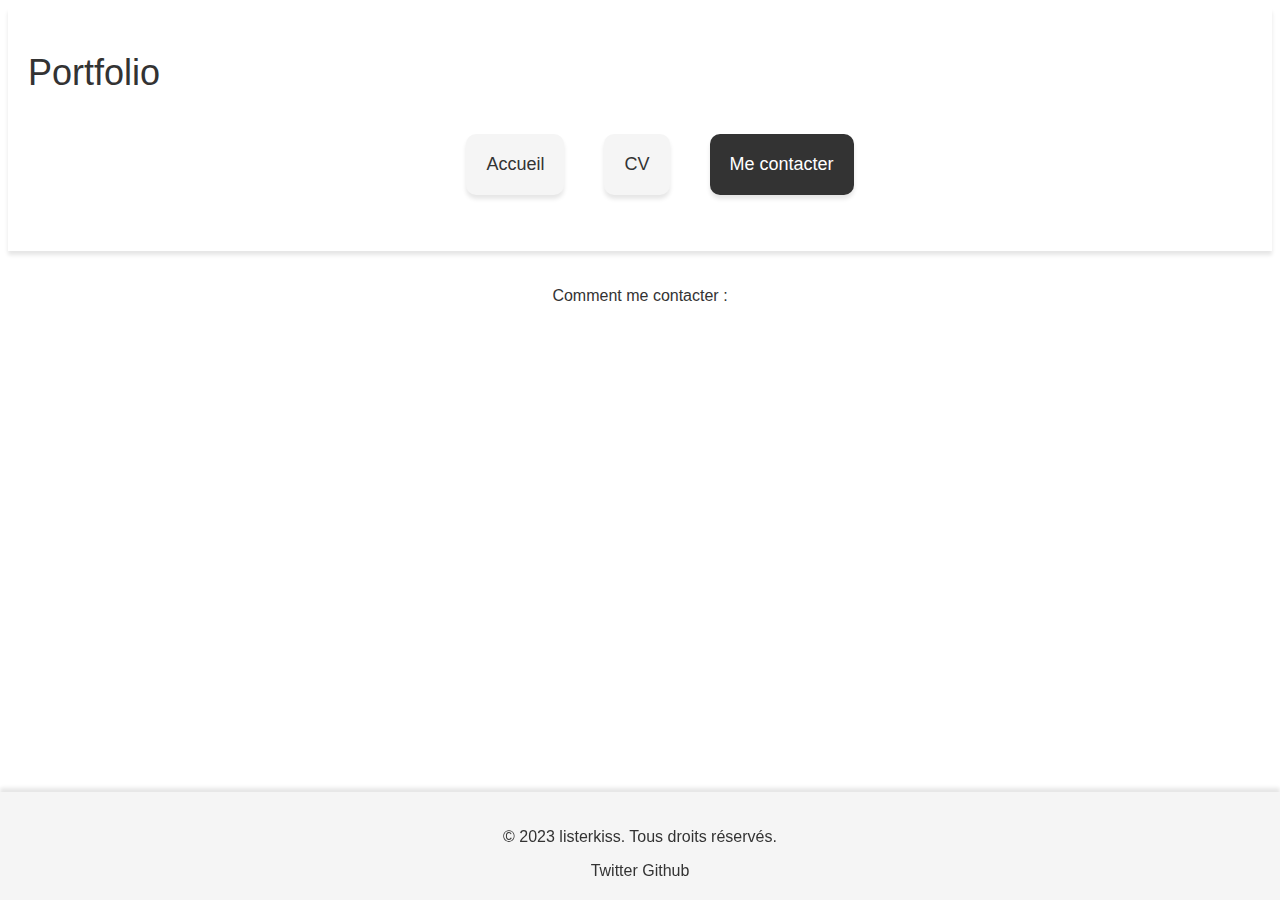
==== contact.html @ 39fbb6c3 "Optimisation" ====
<!DOCTYPE html>
<html lang="fr">
<head>
	<meta charset="UTF-8">
	<meta http-equiv="X-UA-Compatible" content="IE=edge">
	<meta name="viewport" content="width=device-width, initial-scale=1.0">
	<link rel="stylesheet" href="style.css">
	<title>Portfolio - ListerKiss</title>
</head>
<body>
		<header>
			<h1>Portfolio</h1>
			<nav>
				<ul>
					<li><a href="index.html">Accueil</a></li>
					<li><a href="cv.html">CV</a></li>
					<li><a href="contact.html" class="active">Me contacter</a></li>
				</ul>
			</nav>
		</header>
	
		<main>
<p>Comment me contacter :</p>
		</main>
	
		<footer>
			<p>&copy; 2023 listerkiss. Tous droits réservés.</p>
			<a href="https://twitter.com/listerkiss">Twitter</a>
			<a href="gttps://www.github.com/listerkiss">Github</a>
		</footer>
</body>
</html>
---- style.css ----
body {
	font-family: 'Roboto', sans-serif;
	color: #333;
}

a {
	color: #333;
	text-decoration: none;
}

a:hover {
	color: #666;
}

h1, h2, h3 {
	margin-bottom: 20px;
}

/* styles pour l'en-tête */

header {
	background-color: #ffffff;
	padding: 20px;
	box-shadow: 0 4px 4px rgba(0, 0, 0, 0.1);
}

h1 {
	font-size: 36px;
	font-weight: 500;
	margin-bottom: 10px;
}

nav {
	margin-top: 10px;
}

nav ul {
	list-style: none;
	display: flex;
}

nav li {
	margin-right: 20px;
}

nav a {
	font-size: 18px;
	font-weight: 500;
	padding: 10px;
	border-radius: 10px;
	transition: background-color 0.3s ease;
}

nav a:hover, nav a.active {
	background-color: #333;
	color: #fff;
}

/* styles pour la section principale */

main {
	max-width: 800px;
	margin: 0 auto;
	padding: 20px;
	text-align: center;
}

/* styles pour la liste de projets */

ul {
	list-style: none;
	display: flex;
	justify-content: center;
	flex-wrap: wrap;
	margin-top: 20px;
}

li {
	margin: 20px;
	list-style: none;
}

li a {
	display: block;
	background-color: #f5f5f5;
	padding: 20px;
	border-radius: 10px;
	box-shadow: 0 4px 4px rgba(0, 0, 0, 0.1);
	transition: box-shadow 0.3s ease;
}

li a:hover {
	box-shadow: 0 8px 8px rgba(0, 0, 0, 0)
}

footer {
	position: fixed;
	bottom: 0;
	left: 0;
	right: 0;
	text-align: center;
	background-color: #f5f5f5;
	padding: 20px;
	box-shadow: 0 -4px 4px rgba(0, 0, 0, 0.1);
}
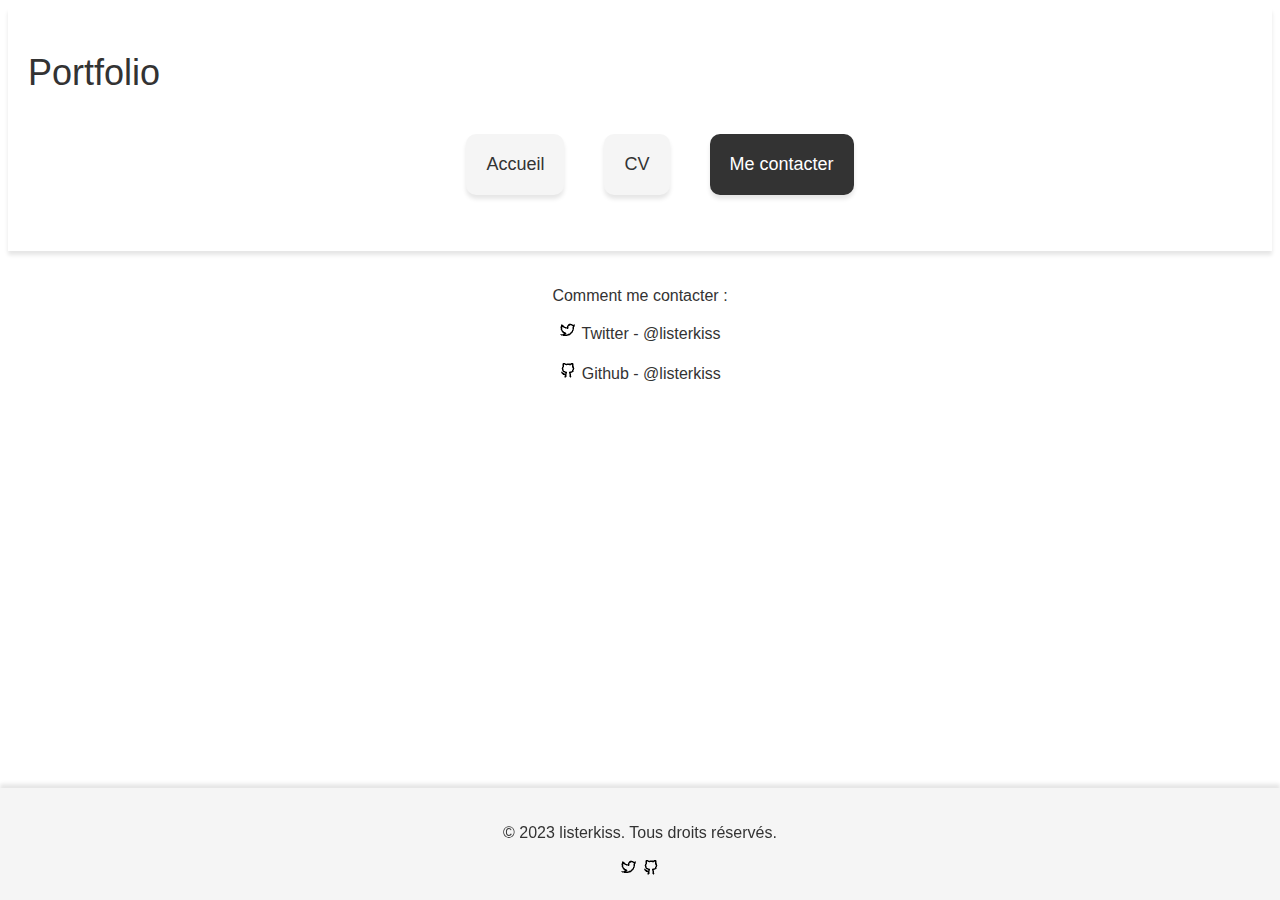
==== commit 3aac51e5: "Update footer" ====
--- a/contact.html
+++ b/contact.html
@@ -21,12 +21,17 @@
 	
 		<main>
 <p>Comment me contacter :</p>
+
+<a href="https://twitter.com/listerkiss"><img src="img/twitter-line.png" alt="logo-twitter"> Twitter - @listerkiss</a>
+<br>
+<br>
+<a href="gttps://www.github.com/listerkiss"><img src="img/github-line.png" alt="logo-github"> Github - @listerkiss</a>
 		</main>
 	
 		<footer>
 			<p>&copy; 2023 listerkiss. Tous droits réservés.</p>
-			<a href="https://twitter.com/listerkiss">Twitter</a>
-			<a href="gttps://www.github.com/listerkiss">Github</a>
+			<a href="https://twitter.com/listerkiss"><img src="img/twitter-line.png" alt="logo-twitter"></a>
+			<a href="gttps://www.github.com/listerkiss"><img src="img/github-line.png" alt="logo-github"></a>
 		</footer>
 </body>
 </html>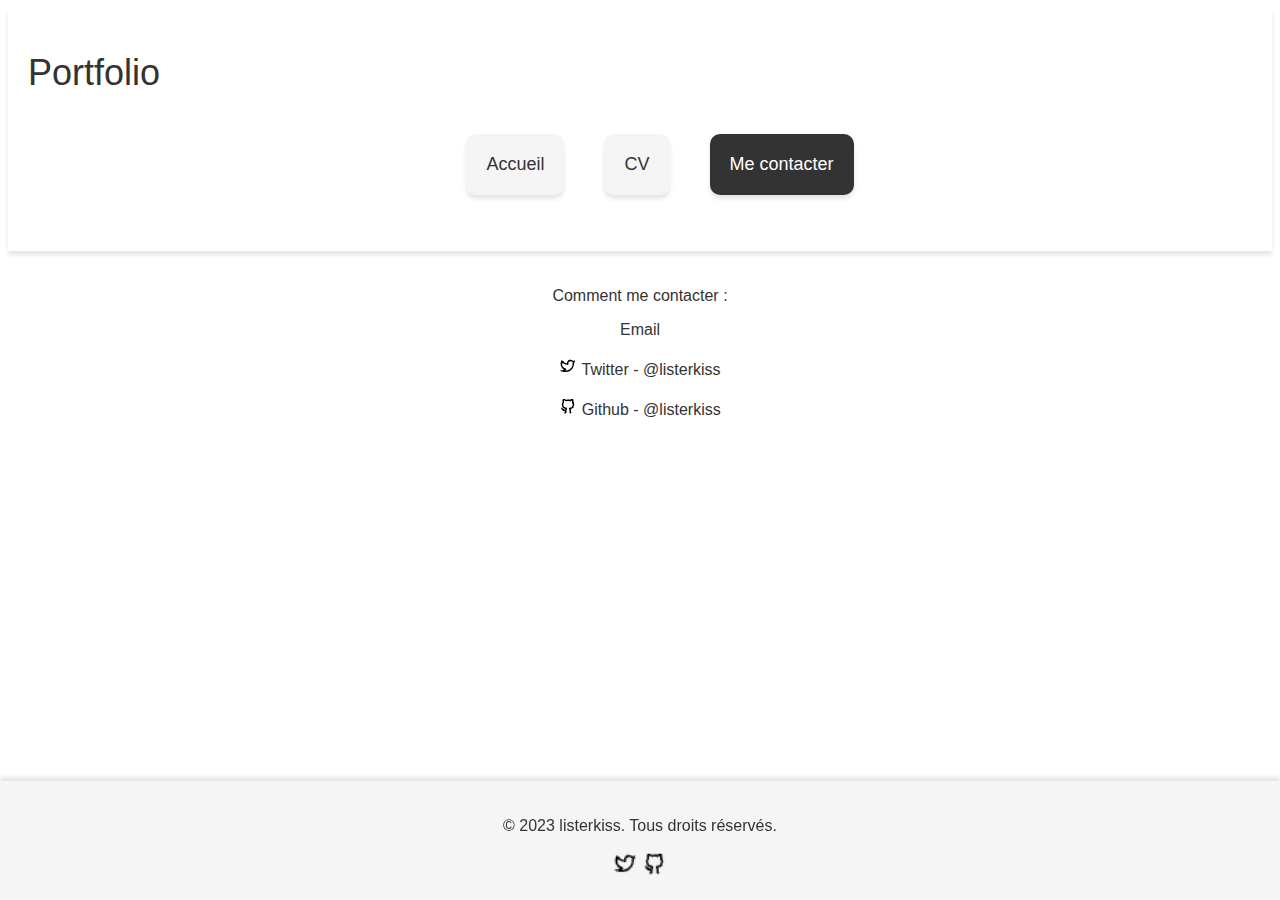
==== commit 7823b3d8: "Petite retouche" ====
--- a/contact.html
+++ b/contact.html
@@ -22,6 +22,9 @@
 		<main>
 <p>Comment me contacter :</p>
 
+<a href="mailto:listerkiss@gmail.com">Email</a>
+<br>
+<br>
 <a href="https://twitter.com/listerkiss"><img src="img/twitter-line.png" alt="logo-twitter"> Twitter - @listerkiss</a>
 <br>
 <br>
@@ -30,8 +33,8 @@
 	
 		<footer>
 			<p>&copy; 2023 listerkiss. Tous droits réservés.</p>
-			<a href="https://twitter.com/listerkiss"><img src="img/twitter-line.png" alt="logo-twitter"></a>
-			<a href="gttps://www.github.com/listerkiss"><img src="img/github-line.png" alt="logo-github"></a>
+			<a href="https://twitter.com/listerkiss"><img src="img/twitter-line.png" alt="logo-twitter" class="logo-twitter"></a>
+			<a href="https://www.github.com/listerkiss"><img src="img/github-line.png" alt="logo-github" class="logo-github"></a>
 		</footer>
 </body>
 </html>--- a/style.css
+++ b/style.css
@@ -103,3 +103,13 @@
 	padding: 20px;
 	box-shadow: 0 -4px 4px rgba(0, 0, 0, 0.1);
 }
+
+.logo-twitter {
+	height: 25px;
+	width: 25px;
+}
+
+.logo-github {
+	height: 25px;
+	width: 25px;
+}